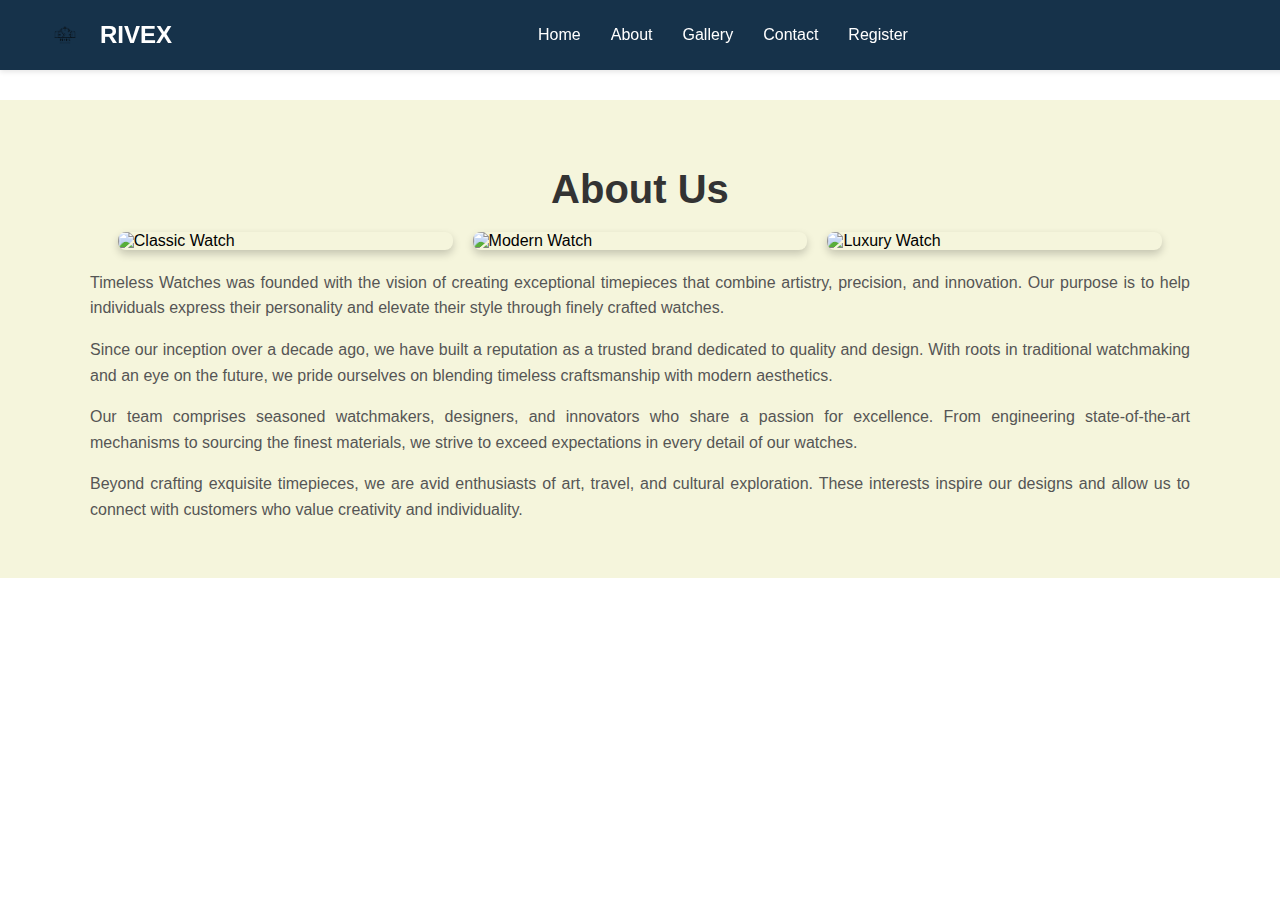
==== about.html @ 11520b48 "Add files via upload" ====
<!DOCTYPE html>
<html lang="en">
<head>
    <meta charset="UTF-8">
    <meta name="viewport" content="width=device-width, initial-scale=1.0">
    <title>About Us - Timeless Watches</title>
    <link rel="stylesheet" href="styles.css">
    <style>
        body {
            font-family: Arial, sans-serif;
            margin: 0;
            padding: 0;
            box-sizing: border-box;
        }

        header {
            display: flex;
            align-items: center;
            justify-content: space-between;
            padding: 10px 40px;
            position: fixed;
            width: 100%;
            top: 0;
            z-index: 1000;
            box-shadow: 0 2px 5px rgba(0, 0, 0, 0.1);
            background-color: #16324a;
        }

        .logo-container {
            display: flex;
            align-items: center;
            flex: 1;
        }

        .logo {
            width: 50px;
            height: 50px;
            object-fit: cover;
            margin-right: 10px;
        }

        .company-name {
            font-size: 24px;
            font-weight: bold;
            color: #fff;
            margin: 0;
        }

        nav {
            flex: 1.65;
            text-align: auto;
        }

        nav ul {
            list-style: none;
            margin: 0;
            padding: 0;
            display: inline-flex;
        }

        nav ul li {
            margin: 0 15px;
        }

        nav ul li a {
            color: #ffffff;
            text-decoration: none;
        }

        .register a {
            color: #ffffff;
            text-decoration: none;
            font-weight: bold;
            padding: 5px 10px;
            border: 2px solid #ffffff;
            border-radius: 5px;
            transition: background-color 0.3s, color 0.3s;
        }

        .register a:hover {
            background-color: #ffffff;
            color: #16324a;
        }

        .about-section {
            padding: 40px 20px;
            background-color: #f5f5dc; /* Beige color */
            margin-top: 100px; /* To account for the fixed header */
        }

        .container {
            width: 90%;
            max-width: 1200px;
            margin: 0 auto;
        }

        .about-heading {
            text-align: center;
            font-size: 2.5rem;
            font-weight: bold;
            margin-bottom: 20px;
            color: #333;
        }

        .about-gallery {
            display: flex;
            justify-content: center;
            gap: 20px;
            margin-bottom: 20px;
        }

        .about-image {
            width: 30%;
            height: auto;
            border-radius: 8px;
            box-shadow: 0 4px 8px rgba(0, 0, 0, 0.2);
        }

        .about-content {
            text-align: justify;
            color: #555;
            line-height: 1.6;
            max-width: 1100px;
            margin: 0 auto;
        }

        .about-content p {
            margin-bottom: 15px;
        }
    </style>
</head>
<body>
    <header class="light-header">
        <div class="logo-container">
            <img src="logo.png" alt="Luxury Watches Logo" class="logo">
            <h1 class="company-name">RIVEX</h1>
        </div>
        <nav>
            <ul>
                <li><a href="index.html">Home</a></li>
                <li><a href="about.html">About</a></li>
                <li><a href="gallery.html">Gallery</a></li>
                <li><a href="contact.html" class="active">Contact</a></li>
                <li><a href="Register.html">Register</a></li>
        </div>
    </header>
    <section class="about-section">
        <div class="container">
            <h1 class="about-heading">About Us</h1>
            <div class="about-gallery">
                <img src="https://worth.com/wp-content/uploads/2024/07/Laurent-Ferrier_Serie-Atelier-V_Sport-Auto-40_Watch_LCF040.T1.V1GCO_Front-Lifestyle_1-web-1-1024x682-1-300x200.jpg" alt="Classic Watch" class="about-image">
                <img src="https://encrypted-tbn0.gstatic.com/images?q=tbn:ANd9GcQlTfsMfsPXaq_S_smTHkTRzvMHAJRtrGeJ6A&s" alt="Modern Watch" class="about-image">
                <img src="https://www.romlicenwatch.com/wp-content/uploads/2024/11/Watch-Dial-Material-300x200.jpg" alt="Luxury Watch" class="about-image">
            </div>
            <div class="about-content">
                <p>Timeless Watches was founded with the vision of creating exceptional timepieces that combine artistry, precision, and innovation. Our purpose is to help individuals express their personality and elevate their style through finely crafted watches.</p>

                <p>Since our inception over a decade ago, we have built a reputation as a trusted brand dedicated to quality and design. With roots in traditional watchmaking and an eye on the future, we pride ourselves on blending timeless craftsmanship with modern aesthetics.</p>

                <p>Our team comprises seasoned watchmakers, designers, and innovators who share a passion for excellence. From engineering state-of-the-art mechanisms to sourcing the finest materials, we strive to exceed expectations in every detail of our watches.</p>

                <p>Beyond crafting exquisite timepieces, we are avid enthusiasts of art, travel, and cultural exploration. These interests inspire our designs and allow us to connect with customers who value creativity and individuality.</p>
            </div>
        </div>
    </section>
</body>
</html
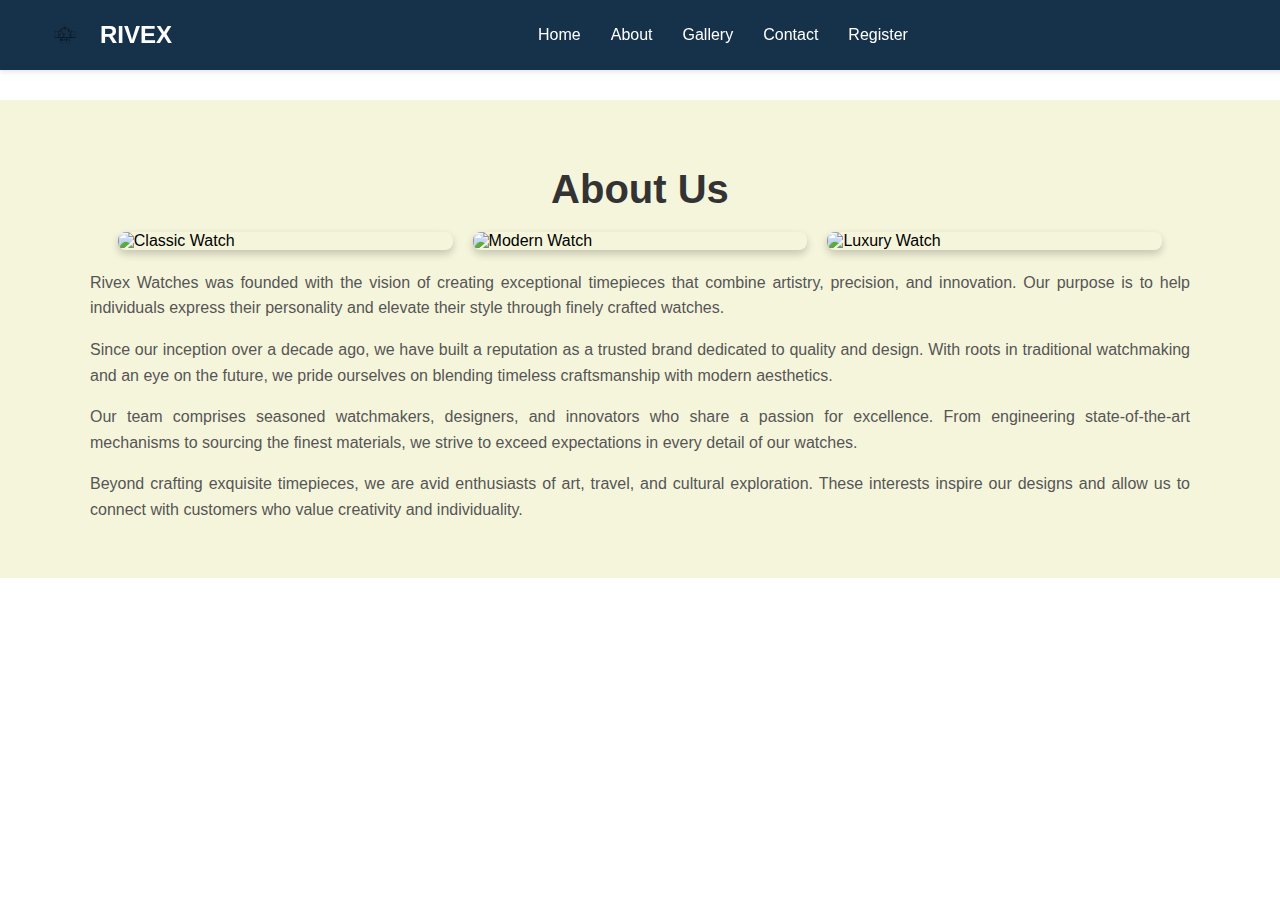
==== commit 8f58e352: "Update about.html" ====
--- a/about.html
+++ b/about.html
@@ -153,7 +153,7 @@
                 <img src="https://www.romlicenwatch.com/wp-content/uploads/2024/11/Watch-Dial-Material-300x200.jpg" alt="Luxury Watch" class="about-image">
             </div>
             <div class="about-content">
-                <p>Timeless Watches was founded with the vision of creating exceptional timepieces that combine artistry, precision, and innovation. Our purpose is to help individuals express their personality and elevate their style through finely crafted watches.</p>
+                <p>Rivex Watches was founded with the vision of creating exceptional timepieces that combine artistry, precision, and innovation. Our purpose is to help individuals express their personality and elevate their style through finely crafted watches.</p>
 
                 <p>Since our inception over a decade ago, we have built a reputation as a trusted brand dedicated to quality and design. With roots in traditional watchmaking and an eye on the future, we pride ourselves on blending timeless craftsmanship with modern aesthetics.</p>
 
@@ -164,4 +164,4 @@
         </div>
     </section>
 </body>
-</html+</html
